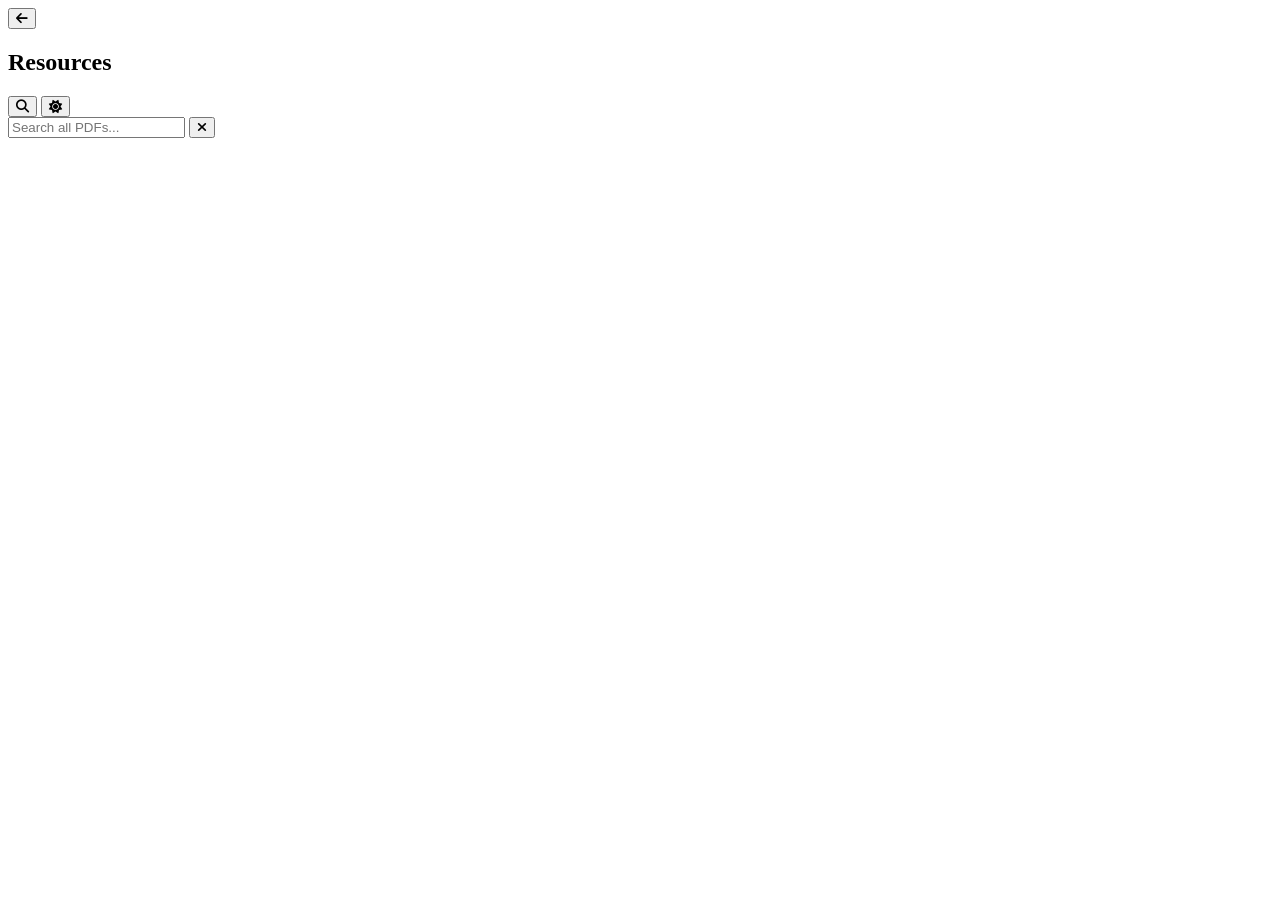
==== explorer.html @ d44e2bad "Add explorer.html for resource navigation" ====
<!DOCTYPE html>
<html lang="en">

<head>

    <meta charset="UTF-8">

    <meta name="viewport"
        content="width=device-width, initial-scale=1.0">

    <title>Resources | ICSE Resources</title>

    <link rel="stylesheet" href="css/style.css">

    <link rel="stylesheet"
        href="https://cdnjs.cloudflare.com/ajax/libs/font-awesome/6.5.2/css/all.min.css">

</head>


<body>

    <div class="background-glow"></div>


    <!-- Top Navigation -->

    <header class="topbar explorer-topbar">

        <div class="explorer-title-area">

            <button class="back-button" id="backButton">

                <i class="fa-solid fa-arrow-left"></i>

            </button>


            <div>

                <h2 id="pageTitle">
                    Resources
                </h2>

                <div class="breadcrumb" id="breadcrumb"></div>

            </div>

        </div>


        <div class="top-actions">

            <button class="icon-button"
                id="explorerSearchButton">

                <i class="fa-solid fa-magnifying-glass"></i>

            </button>


            <button class="icon-button"
                id="themeButton">

                <i class="fa-solid fa-sun"></i>

            </button>

        </div>

    </header>



    <!-- Search -->

    <div class="search-overlay"
        id="searchOverlay">

        <div class="search-box">

            <div class="search-header">

                <input
                    type="text"
                    id="searchInput"
                    placeholder="Search all PDFs..."
                    autocomplete="off"
                >

                <button id="closeSearch">

                    <i class="fa-solid fa-xmark"></i>

                </button>

            </div>


            <div
                id="searchResults"
                class="search-results">

            </div>

        </div>

    </div>



    <!-- Explorer -->

    <main class="explorer-container">

        <div class="explorer-card">

            <div class="explorer-list"
                id="explorerList">

            </div>

        </div>

    </main>


    <script src="js/resources.js"></script>

    <script src="js/app.js"></script>

    <script src="js/explorer.js"></script>

</body>

</html>
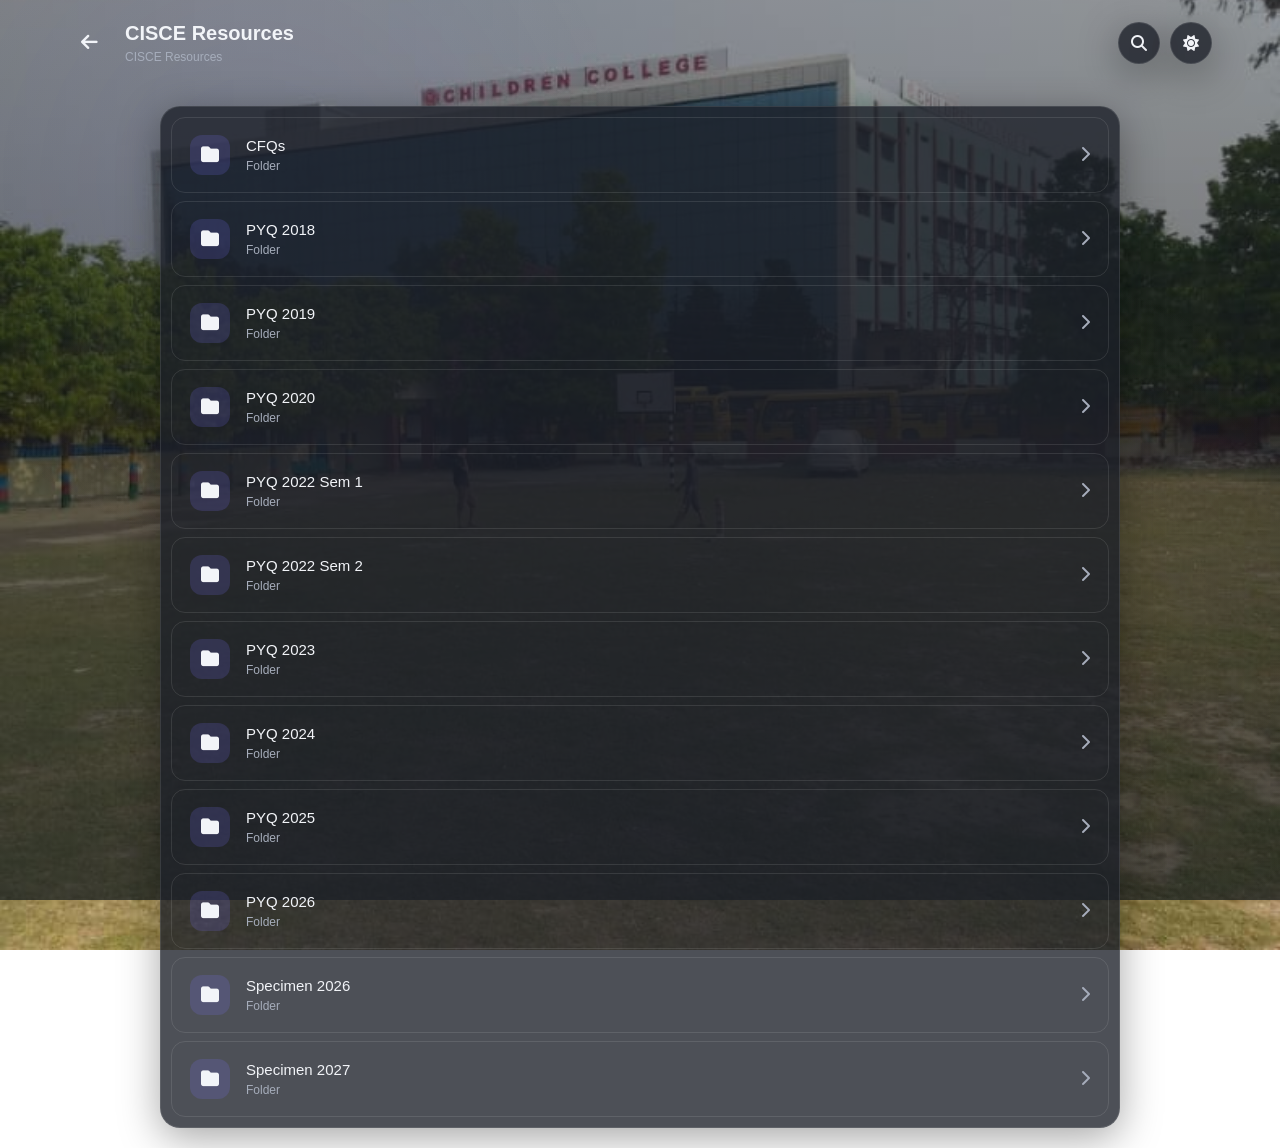
==== commit ff42d437: "Update stylesheet and script paths in explorer.html" ====
--- a/explorer.html
+++ b/explorer.html
@@ -8,9 +8,9 @@
     <meta name="viewport"
         content="width=device-width, initial-scale=1.0">
 
-    <title>Resources | ICSE Resources</title>
+    <title>Resources | CCA 10th B Resources</title>
 
-    <link rel="stylesheet" href="css/style.css">
+    <link rel="stylesheet" href="style.css">
 
     <link rel="stylesheet"
         href="https://cdnjs.cloudflare.com/ajax/libs/font-awesome/6.5.2/css/all.min.css">
@@ -125,11 +125,11 @@
     </main>
 
 
-    <script src="js/resources.js"></script>
+    <script src="resources.js"></script>
 
-    <script src="js/app.js"></script>
+    <script src="app.js"></script>
 
-    <script src="js/explorer.js"></script>
+    <script src="explorer.js"></script>
 
 </body>
 
--- a/style.css
+++ b/style.css
@@ -0,0 +1,951 @@
+/* =========================
+   ROOT
+========================= */
+
+:root {
+    --bg: #12141a;
+    --card: rgba(28,31,40,0.78);
+    --text: #f2f4f8;
+    --muted: #a6adbb;
+    --border: rgba(255,255,255,0.1);
+
+    --shadow:
+        0 10px 40px rgba(0,0,0,0.35);
+
+    --accent: #4f46e5;
+    --accent-soft: rgba(120,110,255,0.18);
+   
+
+}
+
+
+/* =========================
+   DARK MODE
+========================= */
+
+body.light {
+
+        --bg: #f6f7fb;
+
+    --card: rgba(255,255,255,0.72);
+
+    --text: #1d2735;
+
+    --muted: #667085;
+
+    --border: rgba(120,130,150,0.18);
+
+    --shadow:
+        0 10px 35px rgba(0,0,0,0.06);
+
+   --accent: #1f5f75;
+   
+  --accent-soft: rgba(31,95,117,0.14);
+}
+
+/* =========================
+   GLOBAL
+========================= */
+
+* {
+
+    box-sizing: border-box;
+
+    margin: 0;
+
+    padding: 0;
+
+}
+
+
+html {
+
+    min-height: 100%;
+
+}
+
+
+body {
+
+    font-family:
+        Arial,
+        Helvetica,
+        sans-serif;
+
+    background:
+        linear-gradient(
+            rgba(10, 20, 28, 0.42),
+            rgba(10, 20, 28, 0.68)
+        ),
+        url("school-background.jpg");
+
+    background-size: cover;
+
+    background-position: center;
+
+    background-attachment: fixed;
+
+    background-repeat: no-repeat;
+
+    color: var(--text);
+
+    min-height: 100vh;
+
+    transition:
+        background 0.3s,
+        color 0.3s;
+
+}
+
+
+a {
+
+    text-decoration: none;
+
+    color: inherit;
+
+}
+
+
+button {
+
+    font: inherit;
+
+}
+
+
+/* =========================
+   BACKGROUND
+========================= */
+
+.background-glow {
+
+    position: fixed;
+
+    inset: 0;
+
+    pointer-events: none;
+
+    z-index: -1;
+
+    background:
+
+        radial-gradient(
+            circle at 20% 20%,
+            rgba(120,130,255,0.08),
+            transparent 30%
+        ),
+
+        radial-gradient(
+            circle at 80% 70%,
+            rgba(255,200,120,0.08),
+            transparent 30%
+        );
+
+}
+
+
+/* =========================
+   TOP BAR
+========================= */
+
+.topbar {
+
+    width: 100%;
+
+    max-width: 1200px;
+
+    margin: auto;
+
+    padding: 22px 28px;
+
+    display: flex;
+
+    align-items: center;
+
+    justify-content: space-between;
+
+}
+
+
+.logo {
+
+    display: flex;
+
+    flex-direction: column;
+
+    gap: 3px;
+
+    font-size: 18px;
+
+    font-weight: 600;
+
+}
+
+
+.logo span {
+
+    font-size: 20px;
+
+    font-weight: 600;
+
+    color: var(--text);
+
+}
+
+.top-actions {
+
+    display: flex;
+
+    gap: 10px;
+
+}
+
+
+.icon-button {
+
+    width: 42px;
+
+    height: 42px;
+
+    border-radius: 50%;
+
+    border: 1px solid var(--border);
+
+    background: var(--card);
+
+    color: var(--text);
+
+    cursor: pointer;
+
+    display: flex;
+
+    align-items: center;
+
+    justify-content: center;
+
+    box-shadow: var(--shadow);
+
+}
+
+
+/* =========================
+   HOME
+========================= */
+
+.home-container {
+
+    min-height: calc(100vh - 170px);
+
+    display: flex;
+
+    flex-direction: column;
+
+    align-items: center;
+
+    justify-content: center;
+
+    padding:
+
+        30px
+
+        20px
+
+        100px;
+
+}
+
+
+.hero {
+
+    text-align: center;
+
+    max-width: 650px;
+
+    margin-bottom: 38px;
+
+    padding: 25px;
+
+    text-shadow:
+        0 4px 20px rgba(0,0,0,0.65);
+
+}
+
+.hero h1 {
+
+    font-size: clamp(38px, 7vw, 56px);
+
+    margin-bottom: 14px;
+
+    font-weight: 700;
+
+    letter-spacing: -1px;
+
+}
+
+
+.hero p {
+
+    color: rgba(255,255,255,0.82);
+
+    line-height: 1.7;
+
+    font-size: 15px;
+
+}
+
+/* =========================
+   MAIN CARDS
+========================= */
+
+.main-cards {
+
+    display: grid;
+
+    grid-template-columns:
+        repeat(2, minmax(250px, 1fr));
+
+    gap: 20px;
+
+    width: 100%;
+
+    max-width: 700px;
+
+}
+
+
+.main-card {
+
+    background: rgba(20, 24, 35, 0.72);
+
+    backdrop-filter: blur(14px);
+
+    -webkit-backdrop-filter: blur(14px);
+
+    border:
+        1px solid rgba(255,255,255,0.14);
+
+    border-radius: 22px;
+
+    padding: 38px 28px;
+
+    text-align: center;
+
+    box-shadow:
+        0 15px 45px rgba(0,0,0,0.30);
+
+    transition:
+        transform 0.25s ease,
+        border-color 0.25s ease,
+        box-shadow 0.25s ease;
+
+}
+
+
+.main-card:hover {
+
+    transform:
+        translateY(-6px)
+        scale(1.01);
+
+    border-color:
+        rgba(120,130,255,0.65);
+
+    box-shadow:
+        0 22px 55px rgba(0,0,0,0.42);
+
+}
+
+.card-icon {
+
+    width: 58px;
+
+    height: 58px;
+
+    margin: 0 auto 20px;
+
+    border-radius: 16px;
+
+    background: var(--accent-soft);
+
+    display: flex;
+
+    align-items: center;
+
+    justify-content: center;
+
+    font-size: 22px;
+
+}
+
+
+.main-card h2 {
+
+    font-size: 18px;
+
+    margin-bottom: 12px;
+
+}
+
+
+.main-card p {
+
+    color: var(--muted);
+
+    font-size: 14px;
+
+    line-height: 1.6;
+
+}
+
+
+/* =========================
+   QUIZ BUTTON
+========================= */
+
+.quiz-button {
+
+    margin-top: 22px;
+
+    width: min(100%, 360px);
+
+    padding: 17px 22px;
+
+    border-radius: 18px;
+
+    background:
+        rgba(20,24,35,0.75);
+
+    backdrop-filter:
+        blur(14px);
+
+    -webkit-backdrop-filter:
+        blur(14px);
+
+    border:
+        1px solid rgba(255,255,255,0.14);
+
+    box-shadow:
+        0 12px 35px rgba(0,0,0,0.30);
+
+    display: flex;
+
+    justify-content: center;
+
+    align-items: center;
+
+    gap: 12px;
+
+    font-weight: 600;
+
+    transition:
+        transform 0.2s ease,
+        background 0.2s ease;
+
+}
+.quiz-icon {
+
+    width: 38px;
+
+    height: 38px;
+
+    border-radius: 12px;
+
+    background: var(--accent-soft);
+
+    display: flex;
+
+    align-items: center;
+
+    justify-content: center;
+
+}
+
+
+/* =========================
+   FOOTER
+========================= */
+
+.footer {
+
+    padding: 25px;
+
+    text-align: center;
+
+    color: var(--muted);
+
+    font-size: 13px;
+
+}
+
+
+.social-links {
+
+    margin-top: 12px;
+
+    display: flex;
+
+    justify-content: center;
+
+    gap: 20px;
+
+}
+
+
+.social-links a {
+
+    font-size: 18px;
+
+}
+
+
+/* =========================
+   EXPLORER
+========================= */
+
+.explorer-title-area {
+
+    display: flex;
+
+    align-items: center;
+
+    gap: 15px;
+
+}
+
+
+.explorer-title-area h2 {
+
+    font-size: 20px;
+
+}
+
+
+.back-button {
+
+    width: 42px;
+
+    height: 42px;
+
+    border: none;
+
+    background: transparent;
+
+    color: var(--text);
+
+    font-size: 19px;
+
+    cursor: pointer;
+
+}
+
+
+.breadcrumb {
+
+    margin-top: 5px;
+
+    color: var(--muted);
+
+    font-size: 12px;
+
+}
+
+
+.explorer-container {
+
+    max-width: 1000px;
+
+    margin: auto;
+
+    padding: 20px;
+
+}
+
+
+.explorer-card {
+
+    background: var(--card);
+
+    border: 1px solid var(--border);
+
+    border-radius: 20px;
+
+    padding: 10px;
+
+    box-shadow: var(--shadow);
+
+}
+
+
+.explorer-list {
+
+    display: flex;
+
+    flex-direction: column;
+
+    gap: 8px;
+
+}
+
+
+/* =========================
+   FILE ITEM
+========================= */
+
+.file-item {
+
+    width: 100%;
+
+    border: 1px solid var(--border);
+
+    background: transparent;
+
+    color: var(--text);
+
+    border-radius: 14px;
+
+    padding: 17px 18px;
+
+    display: flex;
+
+    align-items: center;
+
+    gap: 16px;
+
+    cursor: pointer;
+
+    transition:
+
+        background 0.2s,
+
+        transform 0.15s;
+
+}
+
+
+.file-item:hover {
+
+    background: var(--accent-soft);
+
+    transform: translateX(3px);
+
+}
+
+
+.file-icon {
+
+    width: 40px;
+
+    height: 40px;
+
+    display: flex;
+
+    align-items: center;
+
+    justify-content: center;
+
+    border-radius: 12px;
+
+    background: var(--accent-soft);
+
+    font-size: 18px;
+
+}
+
+
+.file-info {
+
+    flex: 1;
+
+    text-align: left;
+
+}
+
+
+.file-name {
+
+    font-size: 15px;
+
+    font-weight: 500;
+
+}
+
+
+.file-type {
+
+    margin-top: 5px;
+
+    color: var(--muted);
+
+    font-size: 12px;
+
+}
+
+
+.file-arrow {
+
+    color: var(--muted);
+
+}
+
+
+/* =========================
+   SEARCH
+========================= */
+
+.search-overlay {
+
+    position: fixed;
+
+    inset: 0;
+
+    z-index: 1000;
+
+    display: none;
+
+    align-items: flex-start;
+
+    justify-content: center;
+
+    padding-top: 100px;
+
+    background: rgba(0,0,0,0.45);
+
+    backdrop-filter: blur(8px);
+
+}
+
+
+.search-overlay.active {
+
+    display: flex;
+
+}
+
+
+.search-box {
+
+    width: min(90%, 700px);
+
+    background: var(--bg);
+
+    border-radius: 20px;
+
+    padding: 15px;
+
+    box-shadow:
+
+        0 20px 70px rgba(0,0,0,0.25);
+
+}
+
+
+.search-header {
+
+    display: flex;
+
+    gap: 10px;
+
+}
+
+
+.search-header input {
+
+    flex: 1;
+
+    padding: 15px;
+
+    border-radius: 12px;
+
+    border: 1px solid var(--border);
+
+    background: var(--card);
+
+    color: var(--text);
+
+    outline: none;
+
+}
+
+
+.search-header button {
+
+    width: 45px;
+
+    border: none;
+
+    border-radius: 12px;
+
+    background: var(--accent-soft);
+
+    color: var(--text);
+
+    cursor: pointer;
+
+}
+
+
+.search-results {
+
+    max-height: 500px;
+
+    overflow-y: auto;
+
+    margin-top: 12px;
+
+}
+
+
+.search-result {
+
+    padding: 15px;
+
+    border-bottom: 1px solid var(--border);
+
+    cursor: pointer;
+
+}
+
+
+.search-result:hover {
+
+    background: var(--accent-soft);
+
+}
+
+
+.search-result small {
+
+    display: block;
+
+    color: var(--muted);
+
+    margin-top: 5px;
+
+}
+
+
+/* =========================
+   PDF VIEWER
+========================= */
+
+.viewer-body {
+
+    overflow: hidden;
+
+}
+
+
+.viewer-header {
+
+    height: 65px;
+
+    display: flex;
+
+    align-items: center;
+
+    gap: 15px;
+
+    padding: 0 15px;
+
+    border-bottom: 1px solid var(--border);
+
+    background: var(--card);
+
+}
+
+
+.viewer-header h2 {
+
+    flex: 1;
+
+    white-space: nowrap;
+
+    overflow: hidden;
+
+    text-overflow: ellipsis;
+
+    font-size: 16px;
+
+}
+
+
+.pdf-container {
+
+    width: 100%;
+
+    height: calc(100vh - 65px);
+
+}
+
+
+.pdf-container iframe {
+
+    width: 100%;
+
+    height: 100%;
+
+    border: none;
+
+    background: white;
+
+}
+
+
+/* =========================
+   MOBILE
+========================= */
+
+@media (max-width: 650px) {
+
+    .topbar {
+
+        padding: 18px;
+
+    }
+
+
+    .main-cards {
+
+        grid-template-columns: 1fr;
+
+        max-width: 420px;
+
+    }
+
+
+    .hero {
+
+        margin-bottom: 30px;
+
+    }
+
+
+    .home-container {
+
+        justify-content: center;
+
+    }
+
+
+    .main-card {
+
+        padding: 28px 22px;
+
+    }
+
+
+    .explorer-topbar {
+
+        padding: 15px;
+
+    }
+
+
+    .explorer-title-area h2 {
+
+        font-size: 16px;
+
+    }
+
+}
